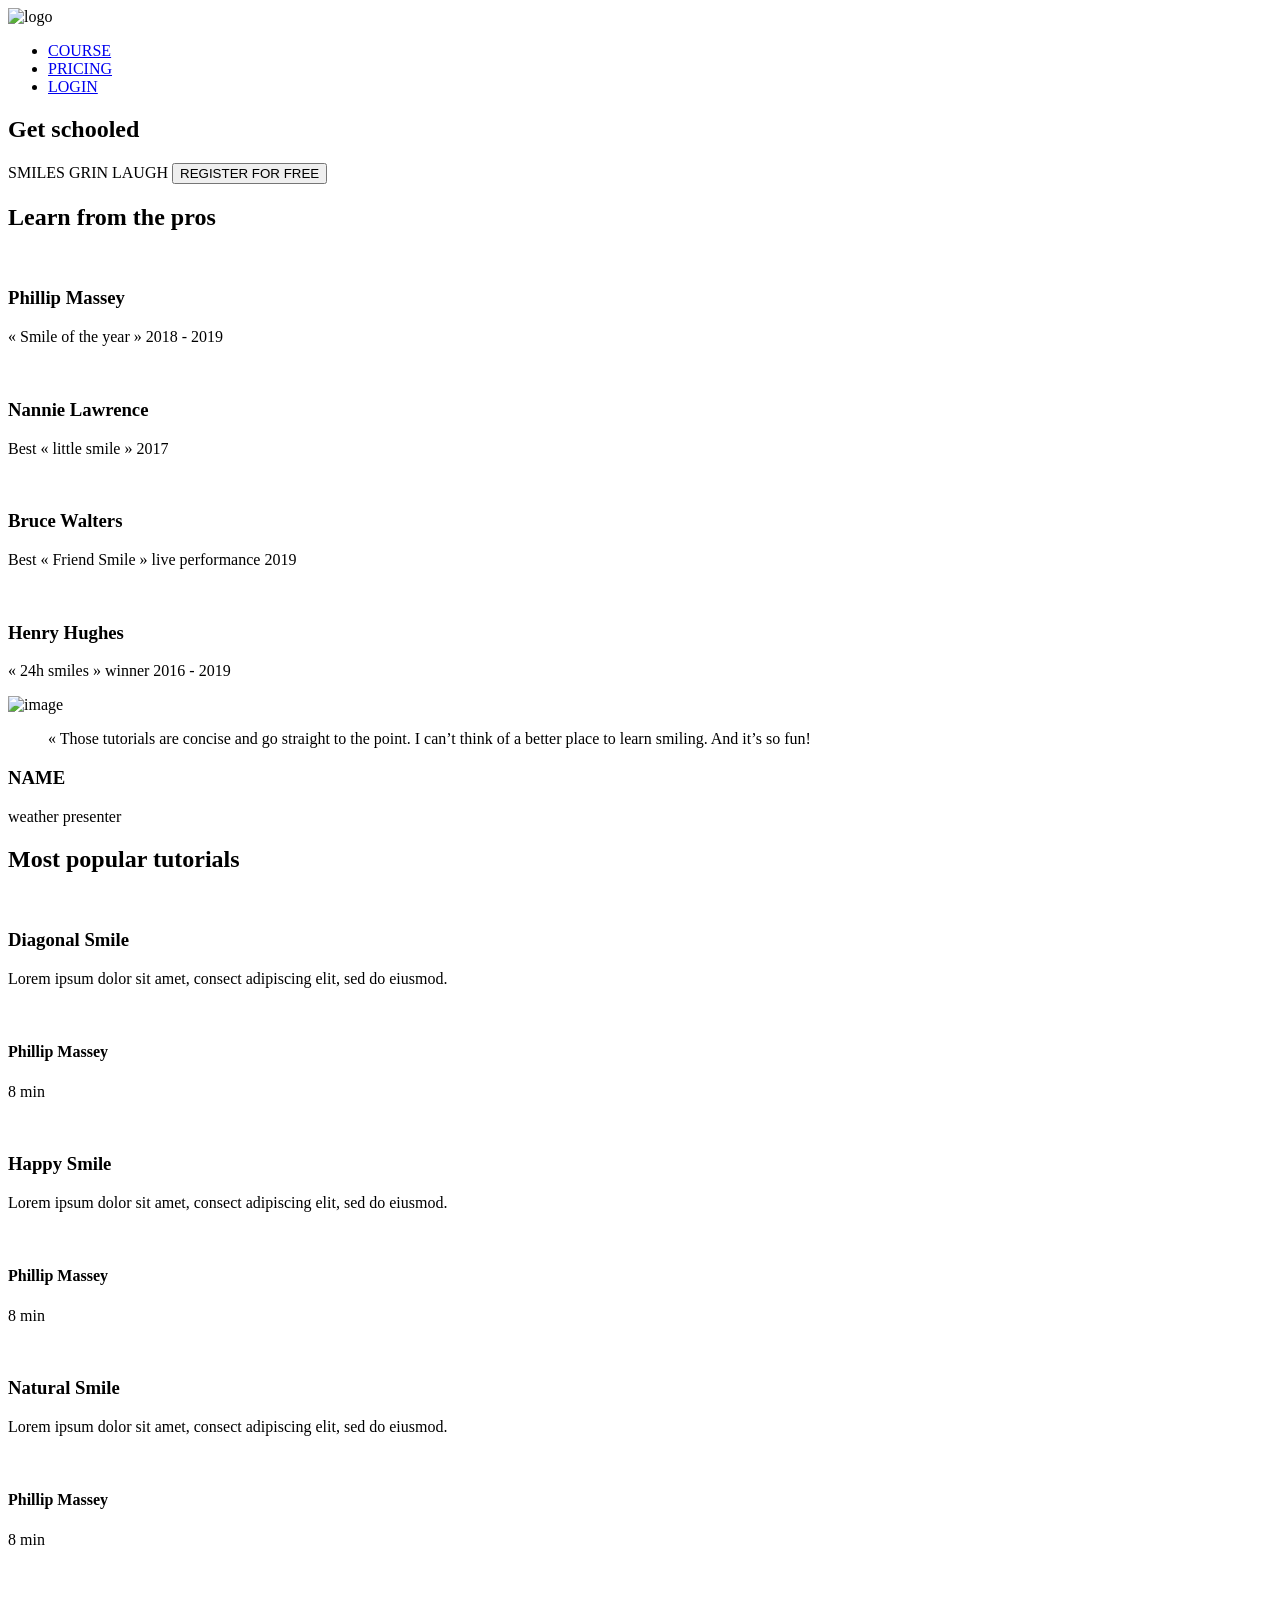
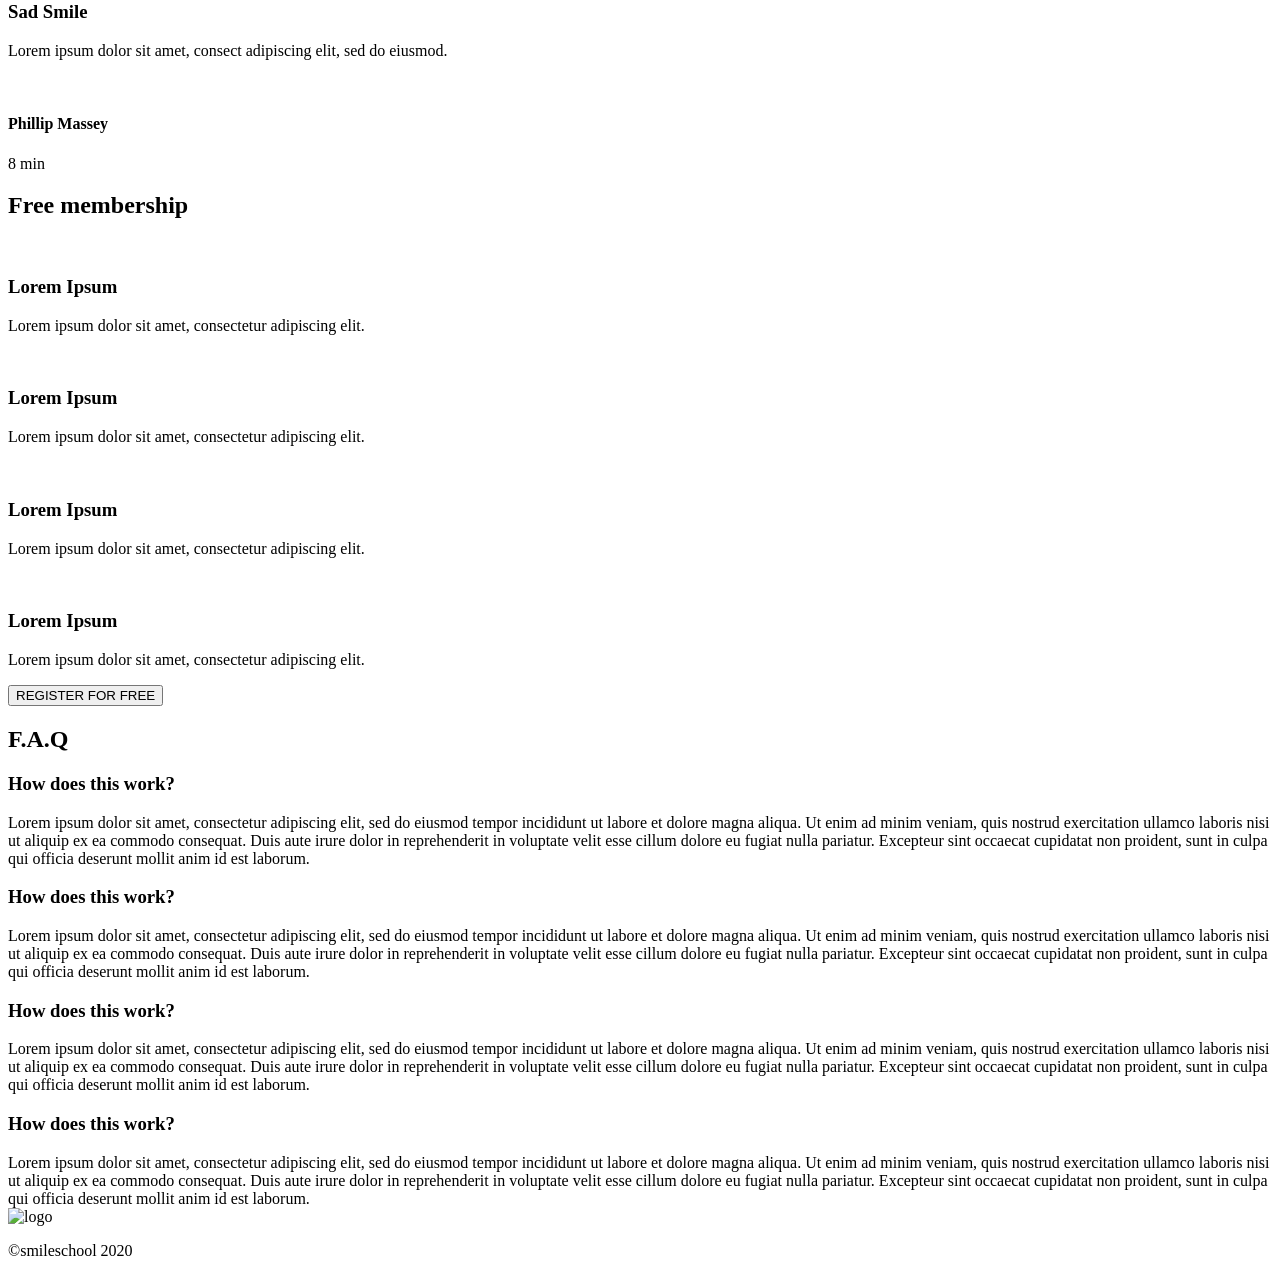
==== css_advanced/index.html @ f82b2f82 "alx_html_css" ====
<!DOCTYPE html>
<html lang="en">
<head>
    <meta charset="UTF-8">
    <meta name="viewport" content="width=device-width, initial-scale=1.0">
    <script src="https://kit.fontawesome.com/4a2b055604.js" crossorigin="anonymous"></script>
    <title>Document</title>
    <link rel="stylesheet" href="styles.css">
</head>
<body>
    <header>
        <nav>
            <img src="https://fakeimg.pl/250x250?text=Sample+Logo" alt="logo">
          
            <ul>
                <li><a href="#">COURSE</a></li>
                <li><a href="#">PRICING</a></li>
                <li><a href="#">LOGIN</a></li>
            </ul>
        </nav>
        
    </header>
    <main>
        <section>
            <div>
                <h1>Get schooled</h1>
                <span>SMILES</span>
                <span>GRIN</span>
                <span>LAUGH</span>
                <button>REGISTER FOR FREE</button>
            </div>
            <div>
                <h2>Learn from the pros</h2>
                <div>
                    <div>
                        <img src="./images/1 (3).png" alt="">
                        <h3>Phillip Massey</h3>
                        <p>« Smile of the year » 2018 - 2019</p>
                    </div>
                    <div>
                        <img src="./images/6.png" alt="">
                        <h3>Nannie Lawrence</h3>
                        <p>Best « little smile » 2017</p>
                    </div>
                    <div>
                        <img src="./images/7.png" alt="">
                        <h3>Bruce Walters</h3>
                        <p>Best « Friend Smile » live performance 2019</p>
                    </div>
                    <div>
                        <img src="./images/8.png" alt="">
                        <h3>Henry Hughes</h3>
                        <p>« 24h smiles » winner 2016 - 2019</p>
                    </div>
                </div>
            </div>
        </section>
        <section>
            <div>
                <img src="./images/Bitmap.png" alt="image">
            </div>
            <div>
                <blockquote>« Those tutorials are concise and go straight to the point. I can’t think of a better place to learn smiling. And it’s so fun!</blockquote>
                <h3>NAME</h3>
                <P>weather presenter</P>
            </div>
        </section>
        <section>
            <h2>Most popular tutorials</h2>
            <div>
                <img src="./images/Bitmap (1).png" alt="">
                <h3>Diagonal Smile</h3>
                <p>Lorem ipsum dolor sit amet, consect adipiscing elit, sed do eiusmod.</p>
                <div>
                    <img src="./images/1 (3).png" alt="">
                    <h4>Phillip Massey</h4>
                </div>
                <div>
                    <div><i class="fa-solid fa-star"></i></div>
                    <div><i class="fa-solid fa-star"></i></div>
                    <div><i class="fa-solid fa-star"></i></div>
                    <div><i class="fa-solid fa-star"></i></div>
                    <div><i class="fa-solid fa-star"></i></div>
                </div>
                <p>8 min</p>
            </div>
            <div>
                <img src="./images/Bitmap (4).png" alt="">
                <h3>Happy Smile</h3>
                <p>Lorem ipsum dolor sit amet, consect adipiscing elit, sed do eiusmod.</p>
                <div>
                    <img src="./images/1 (3).png" alt="">
                    <h4>Phillip Massey</h4>
                </div>
                <div>
                    <div><i class="fa-solid fa-star"></i></div>
                    <div><i class="fa-solid fa-star"></i></div>
                    <div><i class="fa-solid fa-star"></i></div>
                    <div><i class="fa-solid fa-star"></i></div>
                    <div><i class="fa-solid fa-star"></i></div>
                </div>
                <p>8 min</p>
            </div>
            <div>
                <img src="./images/Bitmap (3).png" alt="">
                <h3>Natural Smile</h3>
                <p>Lorem ipsum dolor sit amet, consect adipiscing elit, sed do eiusmod.</p>
                <div>
                    <img src="./images/1 (3).png" alt="">
                    <h4>Phillip Massey</h4>
                </div>
                <div>
                    <div><i class="fa-solid fa-star"></i></div>
                    <div><i class="fa-solid fa-star"></i></div>
                    <div><i class="fa-solid fa-star"></i></div>
                    <div><i class="fa-solid fa-star"></i></div>
                    <div><i class="fa-solid fa-star"></i></div>
                </div>
                <p>8 min</p>
            </div>
            <div>
                <img src="./images/Bitmap (2).png" alt="">
                <h3>Sad Smile</h3>
                <p>Lorem ipsum dolor sit amet, consect adipiscing elit, sed do eiusmod.</p>
                <div>
                    <img src="./images/1 (3).png" alt="">
                    <h4>Phillip Massey</h4>
                </div>
                <div>
                    <div><i class="fa-solid fa-star"></i></div>
                    <div><i class="fa-solid fa-star"></i></div>
                    <div><i class="fa-solid fa-star"></i></div>
                    <div><i class="fa-solid fa-star"></i></div>
                    <div><i class="fa-solid fa-star"></i></div>
                </div>
                <p>8 min</p>
            </div>
        </section>
        <section>
            <h2>Free membership</h2>
            <div>
                <img src="./images/smile.svg" alt="">
                <h3>Lorem Ipsum</h3>
                <p>Lorem ipsum dolor sit amet, consectetur adipiscing elit.</p>
            </div>
            <div>
                <img src="./images/smile.svg" alt="">
                <h3>Lorem Ipsum</h3>
                <p>Lorem ipsum dolor sit amet, consectetur adipiscing elit.</p>
            </div>
            <div>
                <img src="./images/smile.svg" alt="">
                <h3>Lorem Ipsum</h3>
                <p>Lorem ipsum dolor sit amet, consectetur adipiscing elit.</p>
            </div>
            <div>
                <img src="./images/smile.svg" alt="">
                <h3>Lorem Ipsum</h3>
                <p>Lorem ipsum dolor sit amet, consectetur adipiscing elit.</p>
            </div>
            <button>REGISTER FOR FREE</button>
        </section>
        <section>
            <h2>F.A.Q</h2>
            <div>
                <div>
                    <div>
                        <h3>How does this work?</h3>
                    </div>
                    <div>
                        Lorem ipsum dolor sit amet, consectetur adipiscing elit, sed do eiusmod tempor incididunt ut labore et dolore magna aliqua. Ut enim ad minim veniam, quis nostrud exercitation ullamco laboris nisi ut aliquip ex ea commodo consequat. Duis aute irure dolor in reprehenderit in voluptate velit esse cillum dolore eu fugiat nulla pariatur. Excepteur sint occaecat cupidatat non proident, sunt in culpa qui officia deserunt mollit anim id est laborum.
                    </div>

                    <div>
                        <h3>How does this work?</h3>
                    </div>
                    <div>
                        Lorem ipsum dolor sit amet, consectetur adipiscing elit, sed do eiusmod tempor incididunt ut labore et dolore magna aliqua. Ut enim ad minim veniam, quis nostrud exercitation ullamco laboris nisi ut aliquip ex ea commodo consequat. Duis aute irure dolor in reprehenderit in voluptate velit esse cillum dolore eu fugiat nulla pariatur. Excepteur sint occaecat cupidatat non proident, sunt in culpa qui officia deserunt mollit anim id est laborum.
                    </div>
                </div>
                <div>
                    <div>
                        <h3>How does this work?</h3>
                    </div>
                    <div>
                        Lorem ipsum dolor sit amet, consectetur adipiscing elit, sed do eiusmod tempor incididunt ut labore et dolore magna aliqua. Ut enim ad minim veniam, quis nostrud exercitation ullamco laboris nisi ut aliquip ex ea commodo consequat. Duis aute irure dolor in reprehenderit in voluptate velit esse cillum dolore eu fugiat nulla pariatur. Excepteur sint occaecat cupidatat non proident, sunt in culpa qui officia deserunt mollit anim id est laborum.
                    </div>
                    <div>
                        <h3>How does this work?</h3>
                    </div>
                    <div>
                        Lorem ipsum dolor sit amet, consectetur adipiscing elit, sed do eiusmod tempor incididunt ut labore et dolore magna aliqua. Ut enim ad minim veniam, quis nostrud exercitation ullamco laboris nisi ut aliquip ex ea commodo consequat. Duis aute irure dolor in reprehenderit in voluptate velit esse cillum dolore eu fugiat nulla pariatur. Excepteur sint occaecat cupidatat non proident, sunt in culpa qui officia deserunt mollit anim id est laborum.
                    </div>
                </div>
            </div>
        </section>
    </main>
    <footer>
        <section>
            <div>
                <img src="https://fakeimg.pl/250x250?text=Sample+Logo" alt="logo">
                <div>
                    <i class="fa-brands fa-facebook"></i>
                    <i class="fa-brands fa-twitter"></i>
                    <i class="fa-brands fa-instagram"></i>
                </div>
            </div>
            <p>©smileschool 2020</p>
        </section>
    </footer>
</body>
</html>
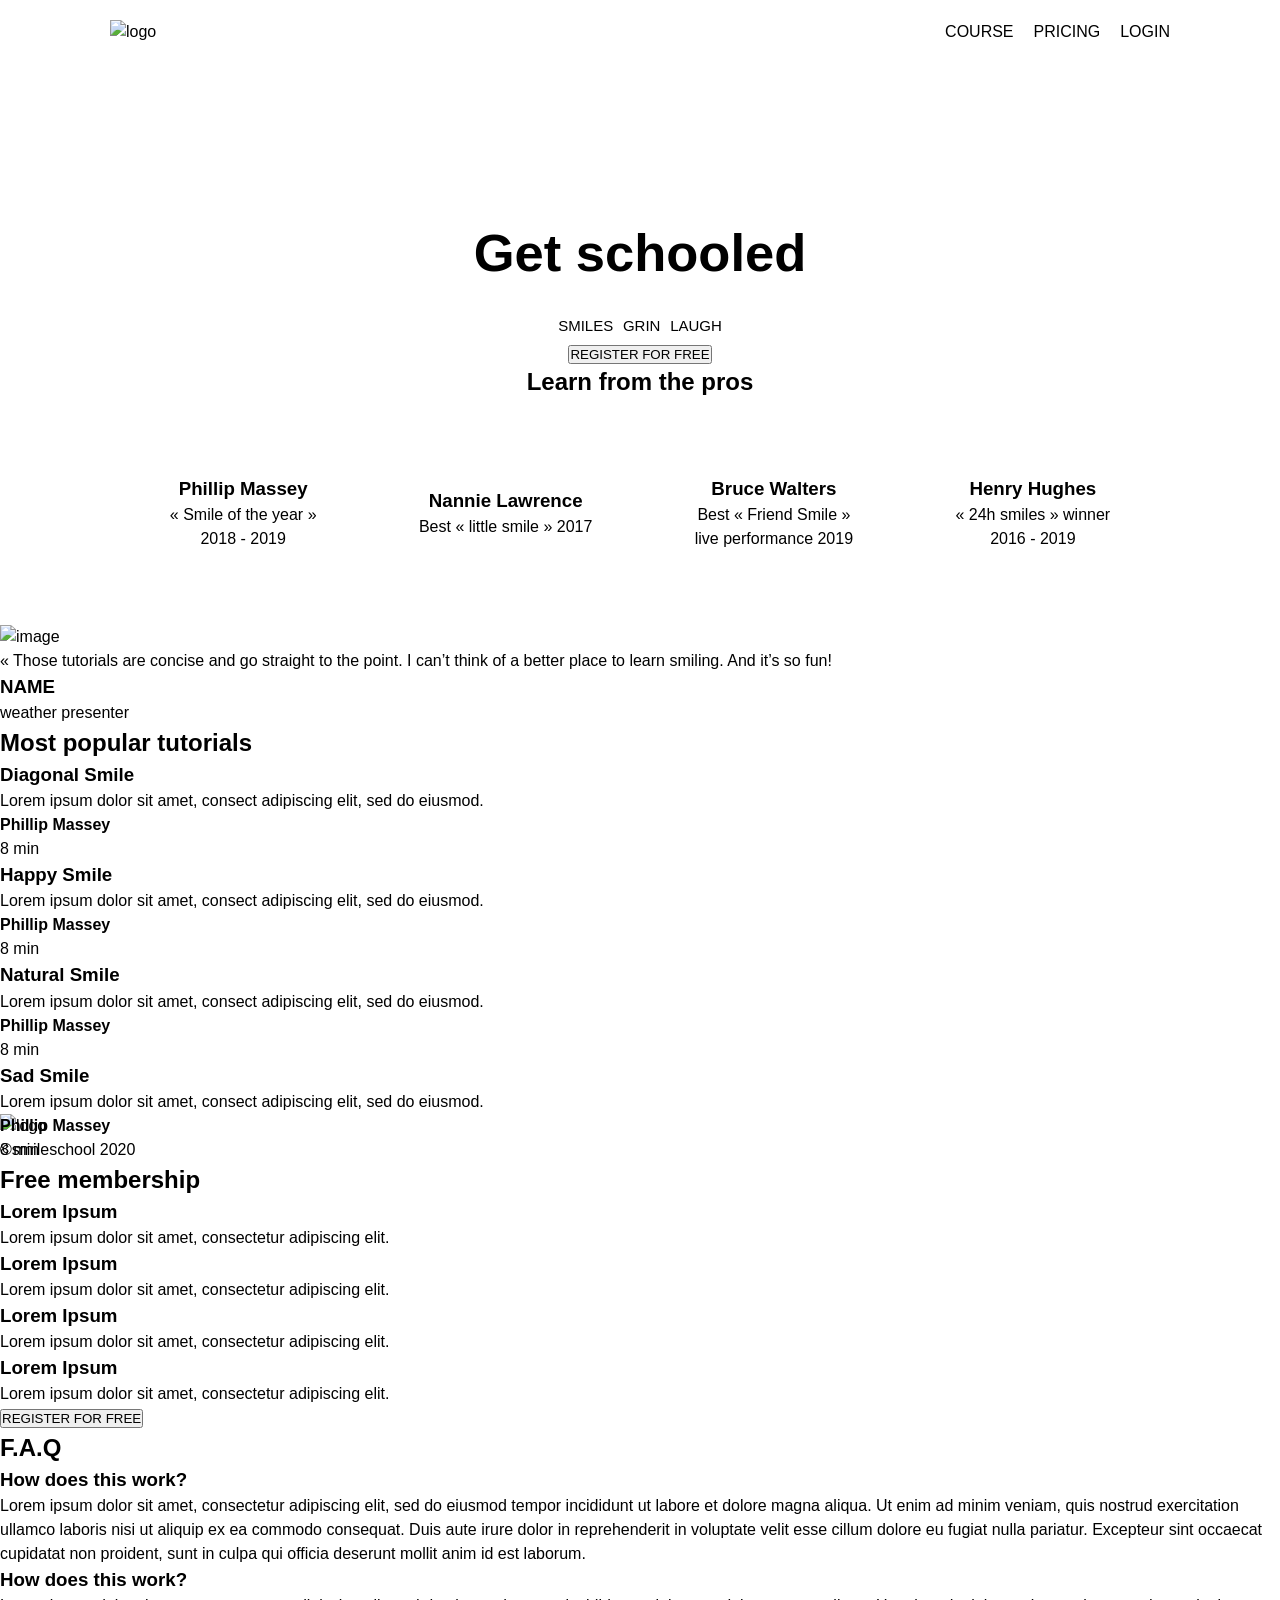
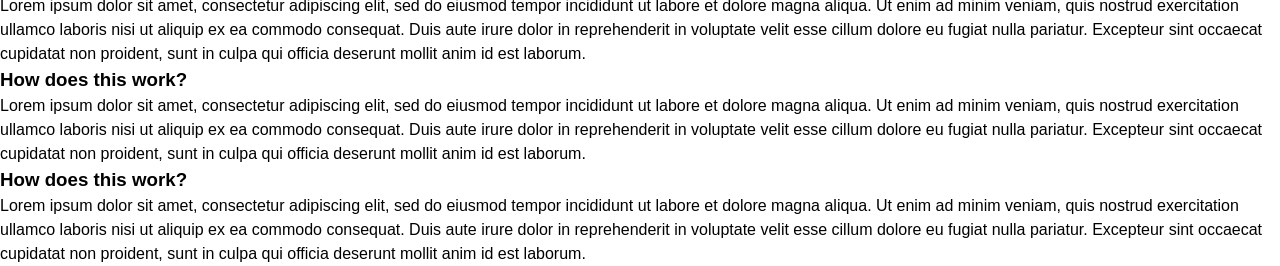
==== commit e3505f1e: "CSS_ADVANCED" ====
--- a/css_advanced/index.html
+++ b/css_advanced/index.html
@@ -8,11 +8,11 @@
     <link rel="stylesheet" href="styles.css">
 </head>
 <body>
-    <header>
-        <nav>
+    <header >
+        <nav class="container">
             <img src="https://fakeimg.pl/250x250?text=Sample+Logo" alt="logo">
-          
-            <ul>
+            
+            <ul class="container-button">
                 <li><a href="#">COURSE</a></li>
                 <li><a href="#">PRICING</a></li>
                 <li><a href="#">LOGIN</a></li>
@@ -20,9 +20,9 @@
         </nav>
         
     </header>
-    <main>
-        <section>
-            <div>
+    <main class="main">
+        <section class="section">
+            <div class="section-div">
                 <h1>Get schooled</h1>
                 <span>SMILES</span>
                 <span>GRIN</span>
@@ -31,26 +31,26 @@
             </div>
             <div>
                 <h2>Learn from the pros</h2>
-                <div>
-                    <div>
+                <div class="icon">
+                    <div 
                         <img src="./images/1 (3).png" alt="">
                         <h3>Phillip Massey</h3>
-                        <p>« Smile of the year » 2018 - 2019</p>
-                    </div>
-                    <div>
+                        <p>« Smile of the year » <br> 2018 - 2019</p>
+                    </div>
+                    <div >
                         <img src="./images/6.png" alt="">
                         <h3>Nannie Lawrence</h3>
                         <p>Best « little smile » 2017</p>
                     </div>
-                    <div>
+                    <div >
                         <img src="./images/7.png" alt="">
                         <h3>Bruce Walters</h3>
-                        <p>Best « Friend Smile » live performance 2019</p>
-                    </div>
-                    <div>
+                        <p>Best « Friend Smile » <br>live performance 2019</p>
+                    </div>
+                    <div >
                         <img src="./images/8.png" alt="">
                         <h3>Henry Hughes</h3>
-                        <p>« 24h smiles » winner 2016 - 2019</p>
+                        <p>« 24h smiles » winner <br>2016 - 2019</p>
                     </div>
                 </div>
             </div>
--- a/css_advanced/styles.css
+++ b/css_advanced/styles.css
@@ -0,0 +1,111 @@
+/* ===== CSS RESET ===== */
+
+/* Remove default margin & padding */
+* {
+  margin: 0;
+  padding: 0;
+  box-sizing: border-box;
+}
+
+/* Full height layout */
+html, body {
+  height: 100%;
+}
+
+/* Remove list styling */
+ul, ol {
+  list-style: none;
+}
+
+/* Remove default link styling */
+a {
+  text-decoration: none;
+  color: inherit;
+}
+
+/* Images responsive */
+img {
+  max-width: 100%;
+  height: auto;
+  display: block;
+}
+
+/* Table reset */
+table {
+  border-collapse: collapse;
+  border-spacing: 0;
+}
+
+/* Improve font rendering */
+body {
+  line-height: 1.5;
+  font-family: Arial, Helvetica, sans-serif;
+}
+header {
+    width: 100%;
+    background-color: white; /* optional */
+}
+
+.container {
+    display: flex;
+    justify-content: space-between;
+    align-items: center;
+
+    max-width: 1100px;   /* ✅ limits width */
+    margin: 0 auto;      /* ✅ centers navbar */
+    padding: 20px 20px;     /* ✅ space from edges */
+}
+
+.container-button {
+    display: flex;
+    gap: 20px;
+}
+
+.main {
+                 /* ✅ MUST be flex */
+    justify-content: center;    /* center horizontally */
+    align-items: center;        /* center vertically */
+    height: 100vh;
+    margin: 150px 0 0 0 ;
+}   
+
+
+.section {
+    text-align: center;
+    
+}
+
+.section-div {
+    font-size: 35px;
+    margin: 0;
+}
+
+.section-div span {
+    font-size: 15px;
+    
+}
+
+
+.section-div button {
+    display: block;     /* makes button take its own line */
+    margin: 0px auto;  /* auto centers horizontally */
+}
+
+.icon {
+    display: flex;
+    width: 80%;
+    margin: auto;
+   
+    gap: 10%;
+    justify-content: center;    /* center horizontally */
+    align-items: center;  
+    height: 25vh;
+    flex-wrap: wrap;
+   
+}
+
+.icon p {
+    display: inline-block;
+}
+
+    
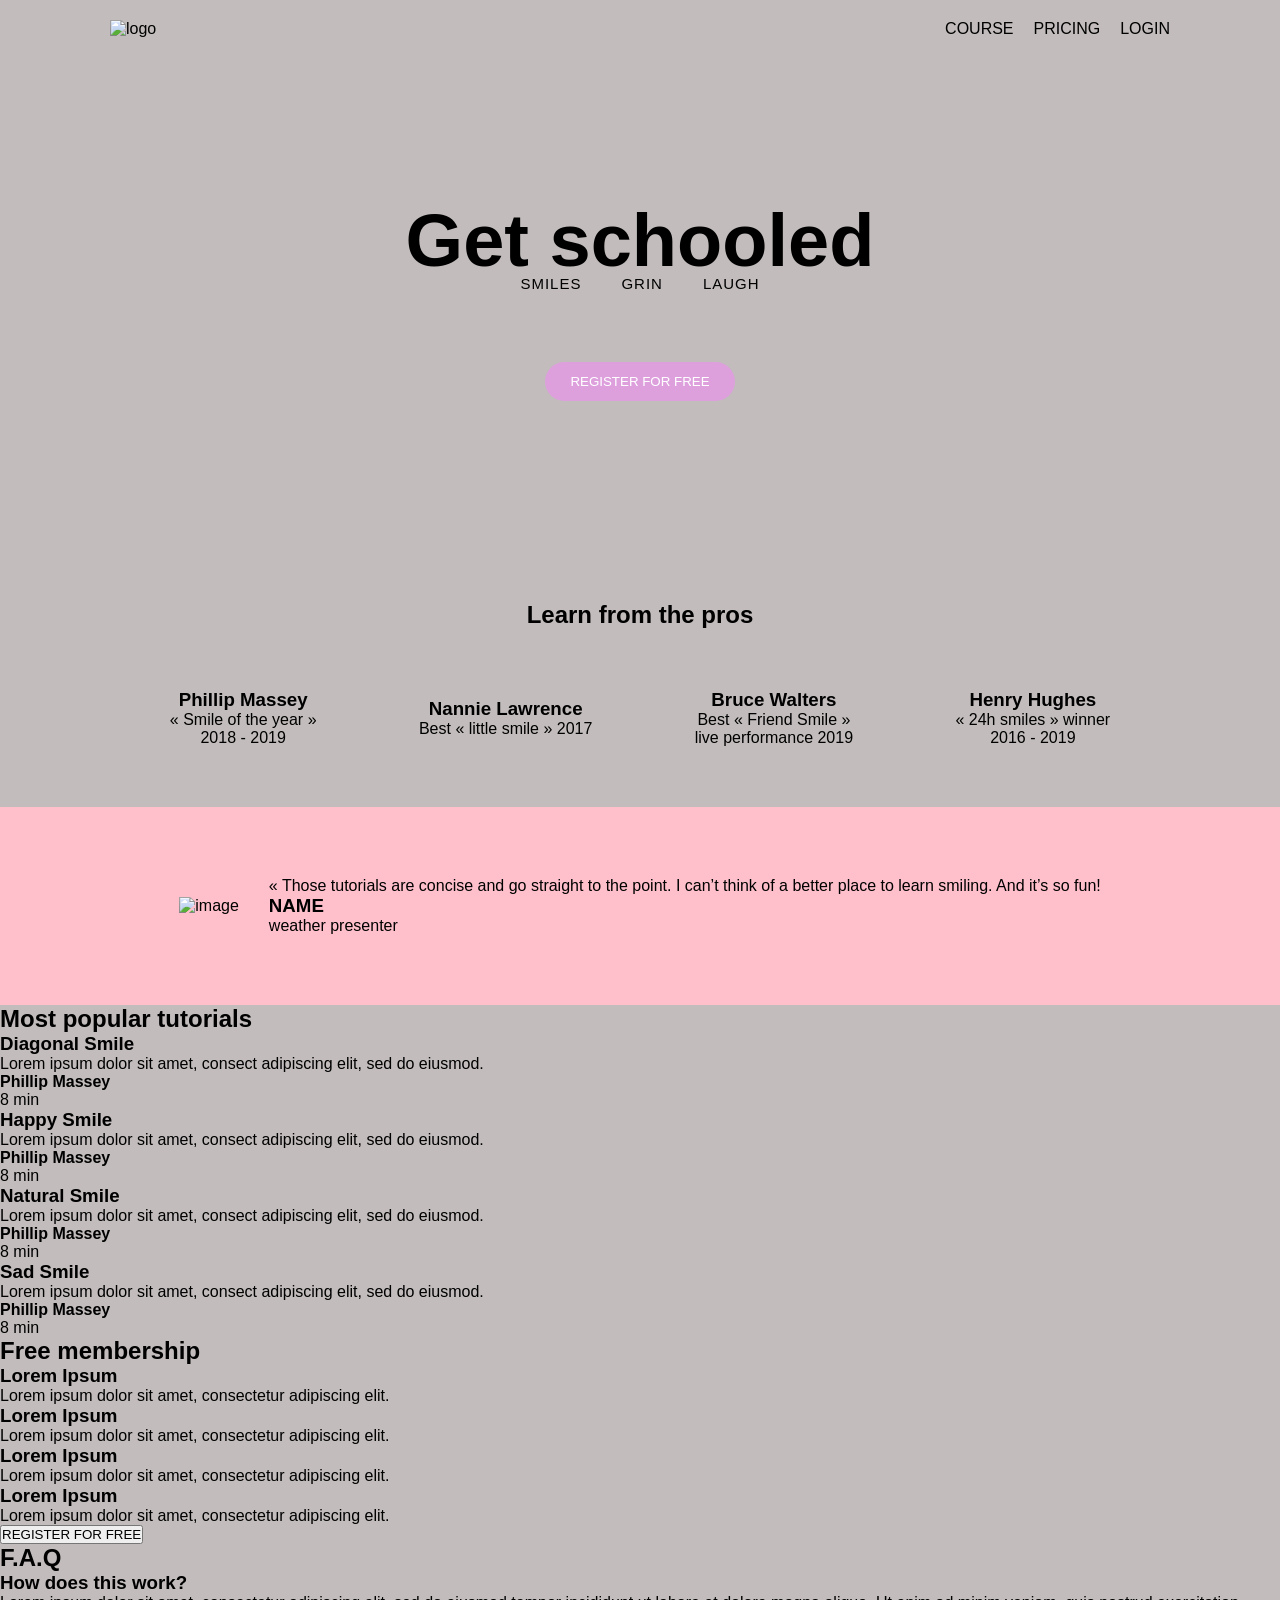
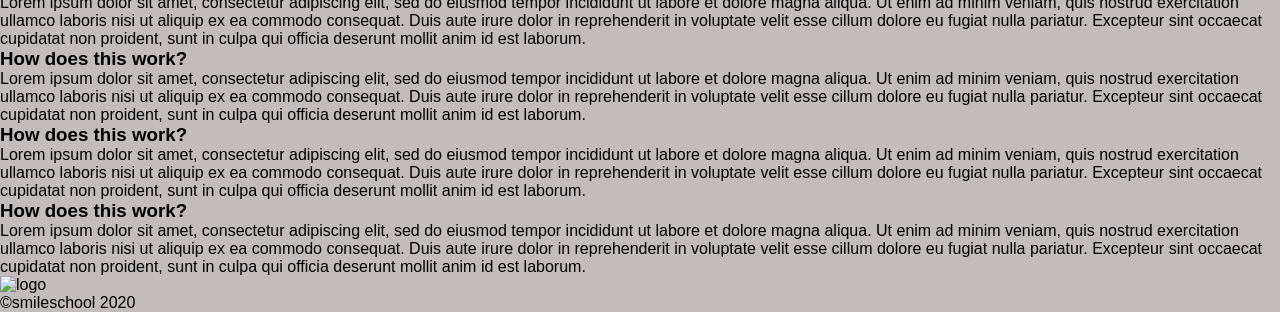
==== commit dda64be8: "CSS_ADVANCED" ====
--- a/css_advanced/index.html
+++ b/css_advanced/index.html
@@ -24,9 +24,11 @@
         <section class="section">
             <div class="section-div">
                 <h1>Get schooled</h1>
-                <span>SMILES</span>
-                <span>GRIN</span>
-                <span>LAUGH</span>
+                <div class="span-row">
+                    <span>SMILES</span>
+                    <span>GRIN</span>
+                    <span>LAUGH</span>
+                </div>
                 <button>REGISTER FOR FREE</button>
             </div>
             <div>
@@ -55,7 +57,7 @@
                 </div>
             </div>
         </section>
-        <section>
+        <section class="section-two">
             <div>
                 <img src="./images/Bitmap.png" alt="image">
             </div>
--- a/css_advanced/styles.css
+++ b/css_advanced/styles.css
@@ -36,76 +36,117 @@
   border-spacing: 0;
 }
 
+
 /* Improve font rendering */
 body {
-  line-height: 1.5;
+  
   font-family: Arial, Helvetica, sans-serif;
+  background: #c2bcbc;
+  
 }
+
+/* ================= HEADER ================= */
+
 header {
-    width: 100%;
-    background-color: white; /* optional */
+  width: 100%;
+  
 }
 
 .container {
-    display: flex;
-    justify-content: space-between;
-    align-items: center;
+  display: flex;
+  justify-content: space-between;
+  align-items: center;
 
-    max-width: 1100px;   /* ✅ limits width */
-    margin: 0 auto;      /* ✅ centers navbar */
-    padding: 20px 20px;     /* ✅ space from edges */
+  max-width: 1100px;
+  margin: 0 auto;
+  padding: 20px;
 }
 
 .container-button {
-    display: flex;
-    gap: 20px;
+  display: flex;
+  gap: 20px;
 }
 
+/* ================= MAIN ================= */
+
 .main {
-                 /* ✅ MUST be flex */
-    justify-content: center;    /* center horizontally */
-    align-items: center;        /* center vertically */
-    height: 100vh;
-    margin: 150px 0 0 0 ;
-}   
+  margin: 150px 0 0 0;
+  
+}
 
+/* ================= HERO SECTION ================= */
 
 .section {
-    text-align: center;
+  text-align: center;
+  
+}
+
+.section-div {
+  display: flex;
+  flex-direction: column;
+  align-items: center;
+  
+}
+
+.section-div h1 {
+  font-size: 74px;
+  font-weight: 700;
+  line-height: 0.9;
+}
+
+/* Horizontal span container */
+.span-row {
+  display: flex;
+  gap: 40px;
+  margin-top: 0;
+}
+
+.span-row span {
+  font-size: 15px;
+  letter-spacing: 1px;
+}
+
+/* Button */
+.section-div button {
+  padding: 12px 25px;
+  border: none;
+  cursor: pointer;
+  margin: 70px 0 200px 0;
+  border-radius: 20px;
+  background-color: plum;
+  color: white;
+}
+
+/* ================= ICON SECTION ================= */
+
+.icon {
+  display: flex;
+  width: 80%;
+  margin: 60px auto;
+  gap: 10%;
+  justify-content: center;
+  align-items: center;
+  flex-wrap: wrap;
+}
+
+.icon p {
+  display: inline-block;
+}
+
+.section-two {
+    background: pink;
+    display: flex;
+    justify-content: center;
+    align-items: center;
+    padding: 70px;
+    gap: 30px;
+}
+
+.flex{
+    flex-direction: column;
     
 }
 
-.section-div {
-    font-size: 35px;
-    margin: 0;
-}
-
-.section-div span {
-    font-size: 15px;
-    
-}
-
-
-.section-div button {
-    display: block;     /* makes button take its own line */
-    margin: 0px auto;  /* auto centers horizontally */
-}
-
-.icon {
-    display: flex;
-    width: 80%;
-    margin: auto;
-   
-    gap: 10%;
-    justify-content: center;    /* center horizontally */
-    align-items: center;  
-    height: 25vh;
-    flex-wrap: wrap;
-   
-}
-
-.icon p {
-    display: inline-block;
-}
-
-    +.flex h3 {
+    margin-top: 40px;
+}
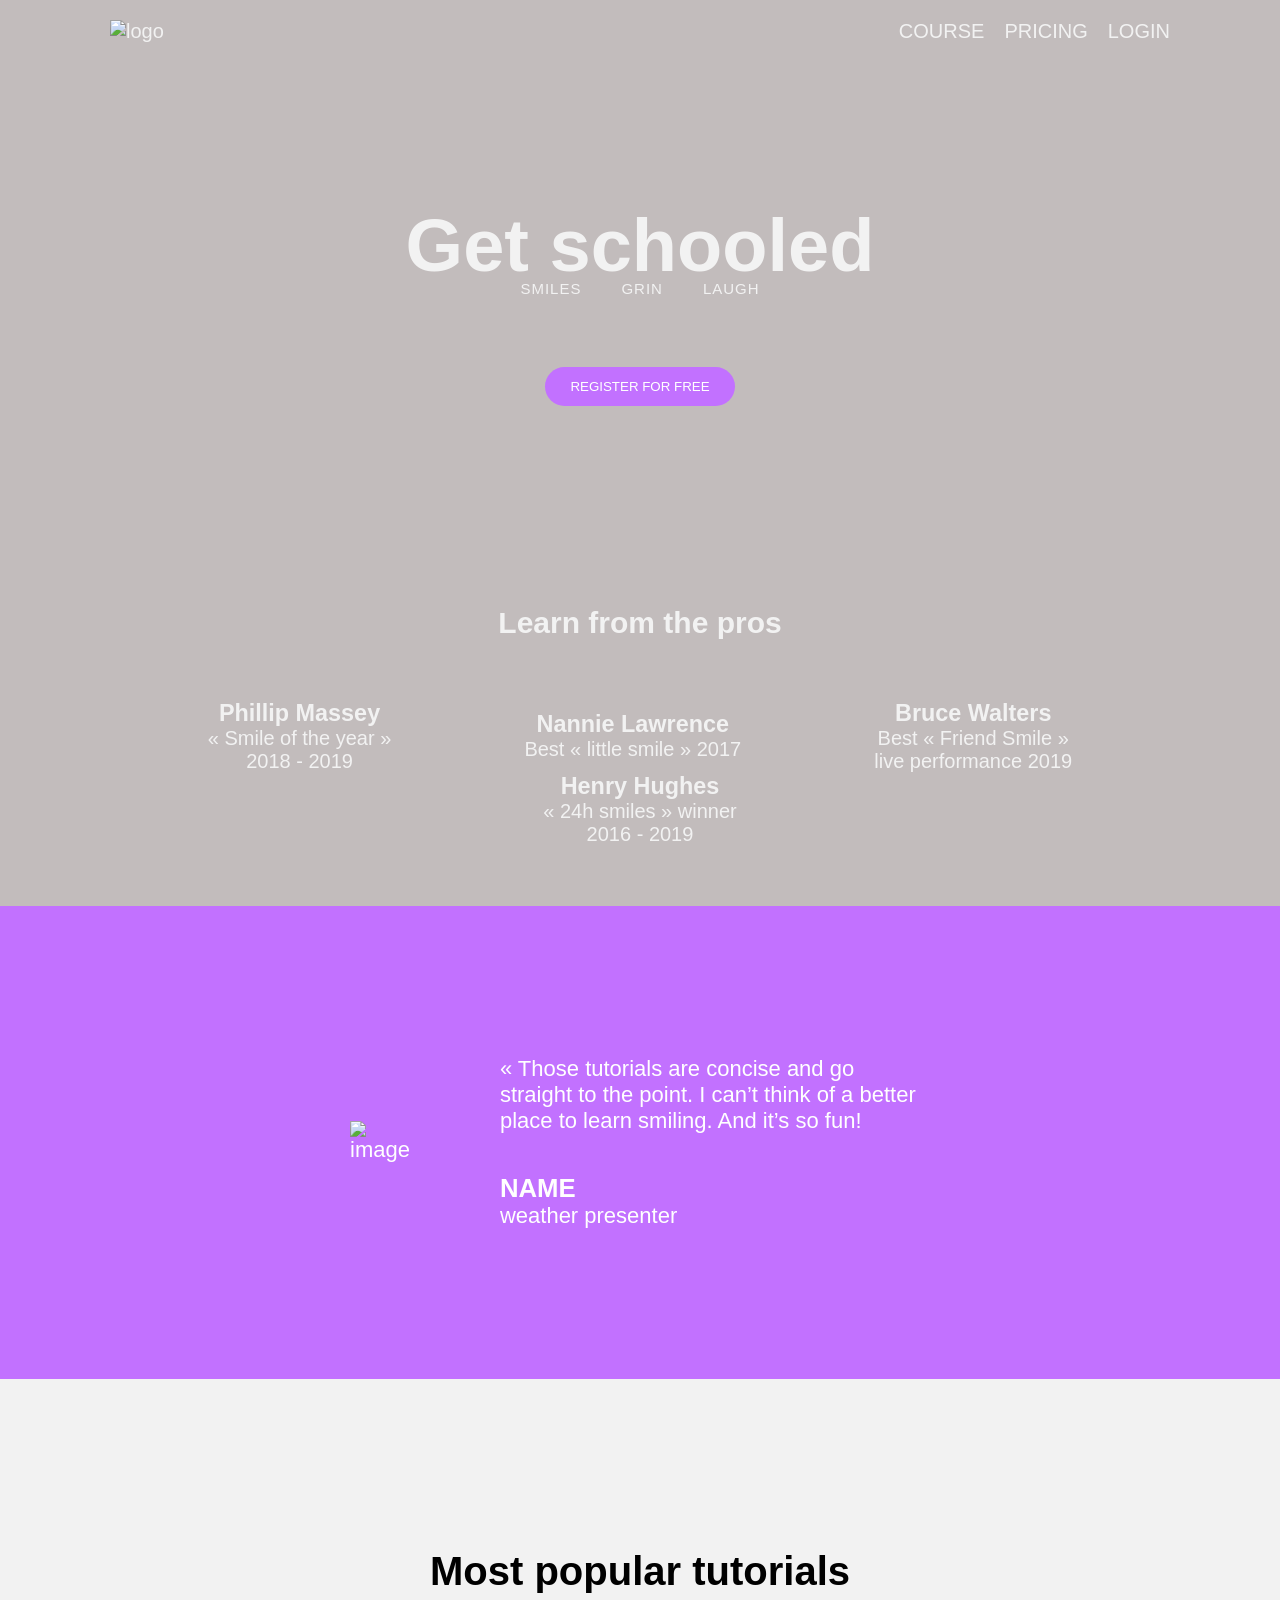
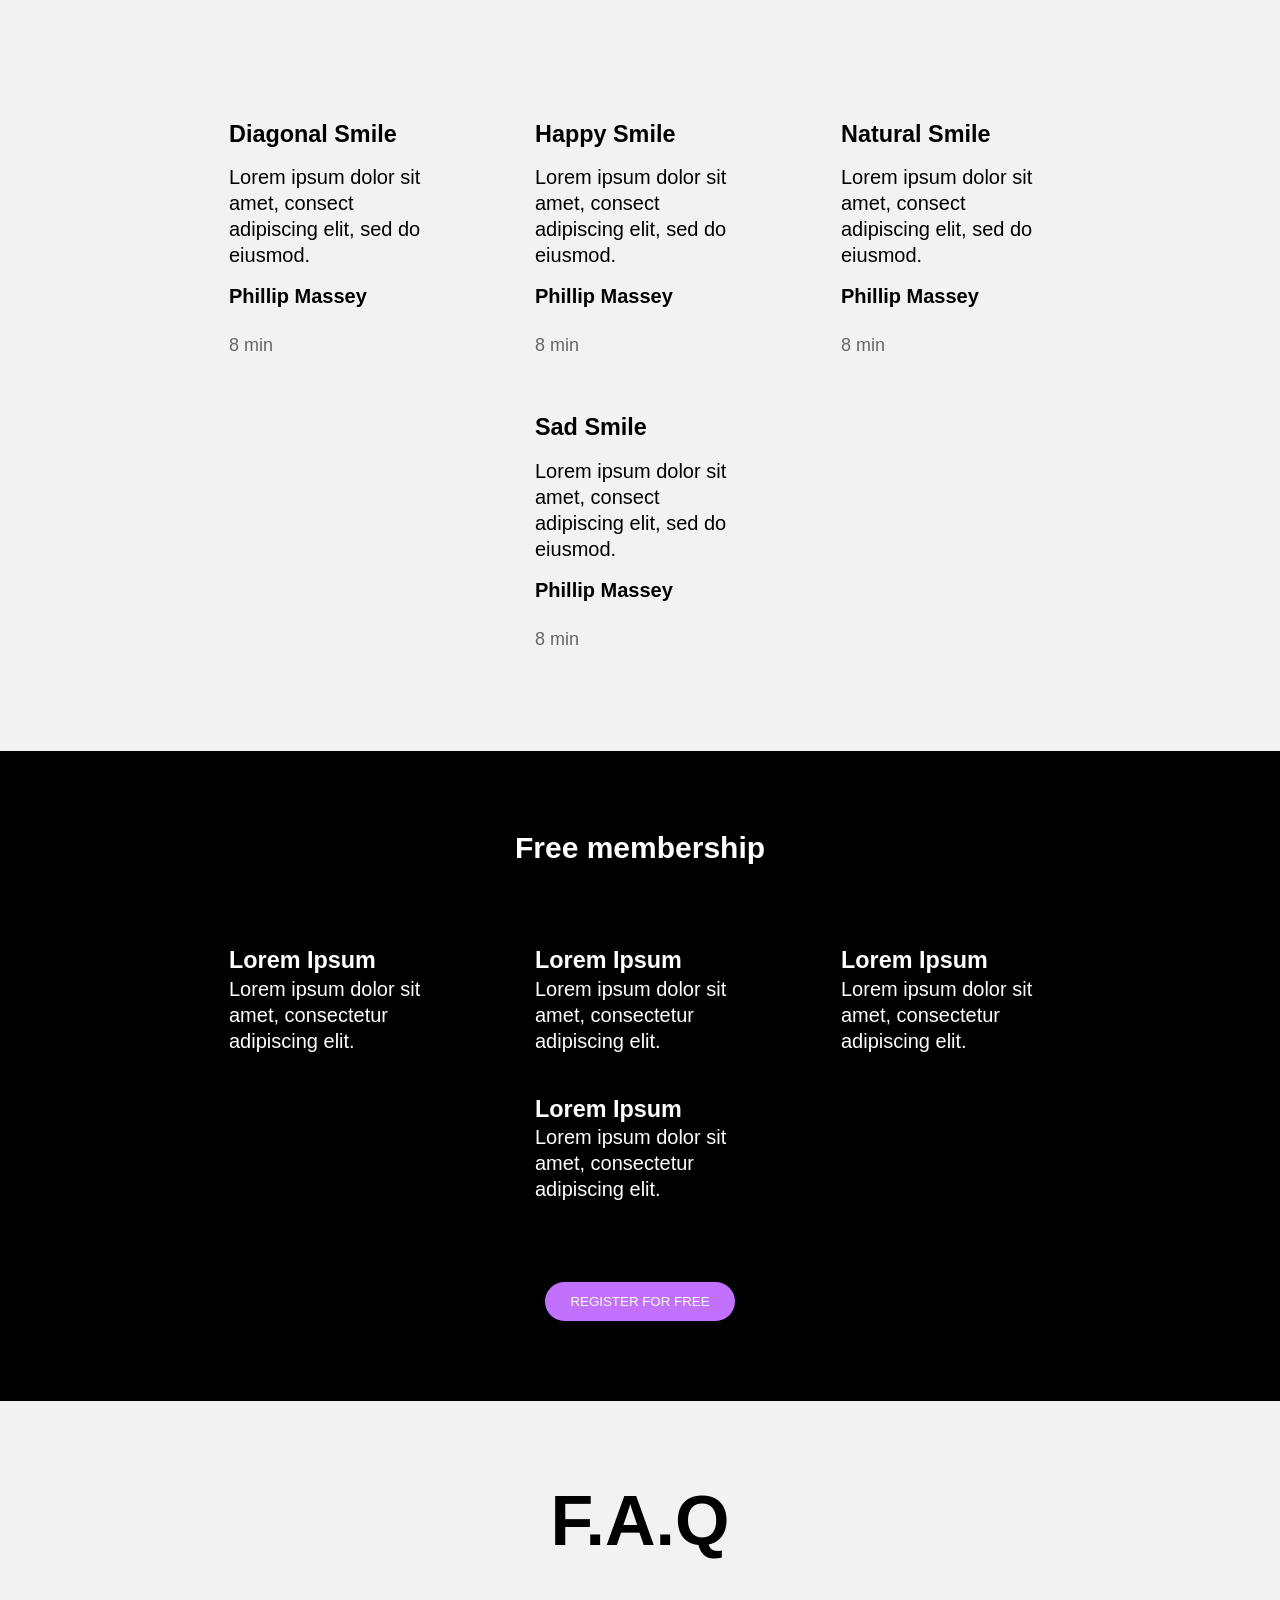
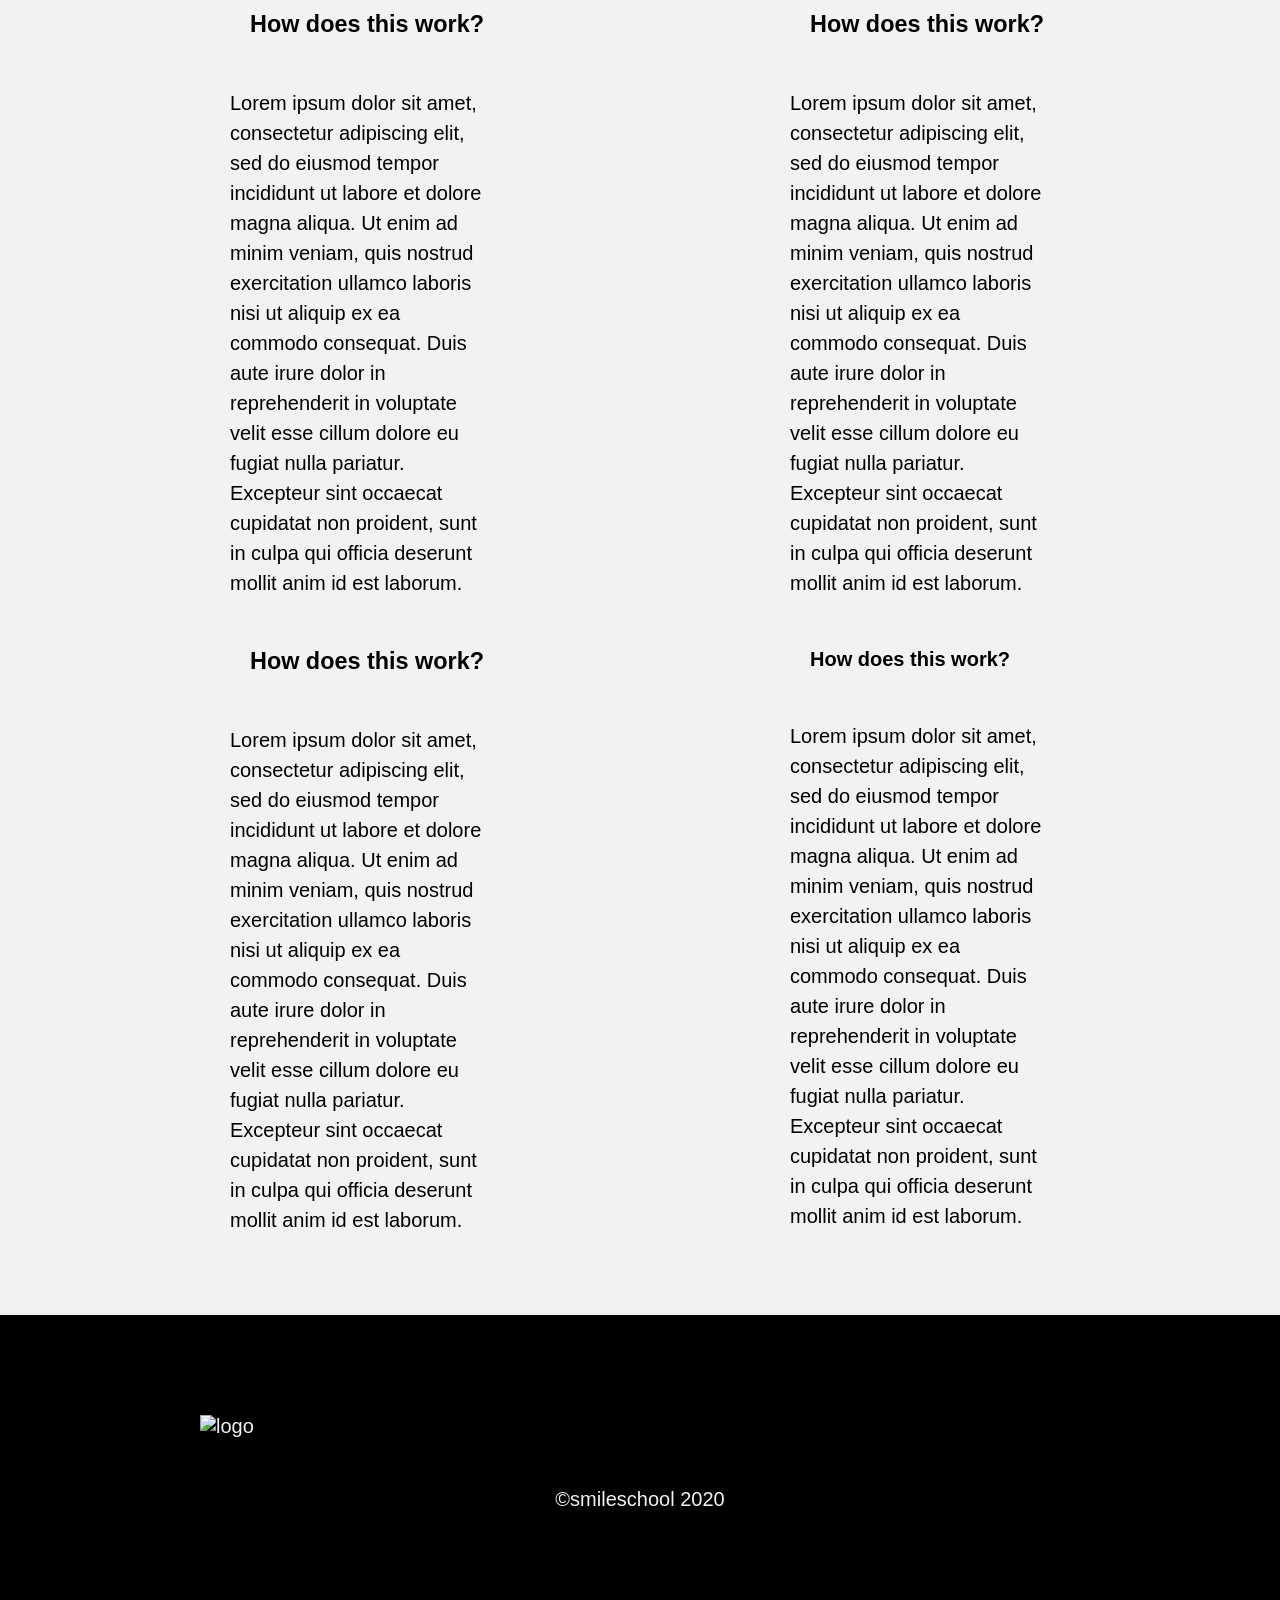
==== commit 2d9e7720: "CSS_ADVANCED" ====
--- a/css_advanced/index.html
+++ b/css_advanced/index.html
@@ -61,136 +61,148 @@
             <div>
                 <img src="./images/Bitmap.png" alt="image">
             </div>
-            <div>
+            <div class="flex">
                 <blockquote>« Those tutorials are concise and go straight to the point. I can’t think of a better place to learn smiling. And it’s so fun!</blockquote>
-                <h3>NAME</h3>
-                <P>weather presenter</P>
-            </div>
-        </section>
-        <section>
-            <h2>Most popular tutorials</h2>
-            <div>
-                <img src="./images/Bitmap (1).png" alt="">
-                <h3>Diagonal Smile</h3>
-                <p>Lorem ipsum dolor sit amet, consect adipiscing elit, sed do eiusmod.</p>
                 <div>
-                    <img src="./images/1 (3).png" alt="">
-                    <h4>Phillip Massey</h4>
-                </div>
+                    <h3 class="flex-h3">NAME</h3>
+                    <P>weather presenter</P>
+                </div>
+            </div>
+        </section>
+        <section class="section-three">
+  <h2>Most popular tutorials</h2>
+
+  <div class="tutorials">
+
+    <div class="card">
+      <img src="./images/Bitmap (1).png" alt="">
+      <h3>Diagonal Smile</h3>
+      <p>Lorem ipsum dolor sit amet, consect adipiscing elit, sed do eiusmod.</p>
+      <div class="author">
+        <img src="./images/1 (3).png" alt="">
+        <h4>Phillip Massey</h4>
+      </div>
+      <div class="rating">
+        <i class="fa-solid fa-star"></i>
+        <i class="fa-solid fa-star"></i>
+        <i class="fa-solid fa-star"></i>
+        <i class="fa-solid fa-star"></i>
+        <i class="fa-solid fa-star"></i>
+      </div>
+      <p class="duration">8 min</p>
+    </div>
+
+    <div class="card">
+      <img src="./images/Bitmap (4).png" alt="">
+      <h3>Happy Smile</h3>
+      <p>Lorem ipsum dolor sit amet, consect adipiscing elit, sed do eiusmod.</p>
+      <div class="author">
+        <img src="./images/1 (3).png" alt="">
+        <h4>Phillip Massey</h4>
+      </div>
+      <div class="rating">
+        <i class="fa-solid fa-star"></i>
+        <i class="fa-solid fa-star"></i>
+        <i class="fa-solid fa-star"></i>
+        <i class="fa-solid fa-star"></i>
+        <i class="fa-solid fa-star"></i>
+      </div>
+      <p class="duration">8 min</p>
+    </div>
+
+    <div class="card">
+      <img src="./images/Bitmap (3).png" alt="">
+      <h3>Natural Smile</h3>
+      <p>Lorem ipsum dolor sit amet, consect adipiscing elit, sed do eiusmod.</p>
+      <div class="author">
+        <img src="./images/1 (3).png" alt="">
+        <h4>Phillip Massey</h4>
+      </div>
+      <div class="rating">
+        <i class="fa-solid fa-star"></i>
+        <i class="fa-solid fa-star"></i>
+        <i class="fa-solid fa-star"></i>
+        <i class="fa-solid fa-star"></i>
+        <i class="fa-solid fa-star"></i>
+      </div>
+      <p class="duration">8 min</p>
+    </div>
+
+    <div class="card">
+      <img src="./images/Bitmap (2).png" alt="">
+      <h3>Sad Smile</h3>
+      <p>Lorem ipsum dolor sit amet, consect adipiscing elit, sed do eiusmod.</p>
+      <div class="author">
+        <img src="./images/1 (3).png" alt="">
+        <h4>Phillip Massey</h4>
+      </div>
+      <div class="rating">
+        <i class="fa-solid fa-star"></i>
+        <i class="fa-solid fa-star"></i>
+        <i class="fa-solid fa-star"></i>
+        <i class="fa-solid fa-star"></i>
+        <i class="fa-solid fa-star"></i>
+      </div>
+      <p class="duration">8 min</p>
+    </div>
+
+  </div>
+</section>
+        <section class=" section-four">
+            <h2>Free membership</h2>
+            <div class="flex-4">
+                <div class="tag">
+                <img src="./images/smile.svg" alt="">
+                <h3>Lorem Ipsum</h3>
+                <p>Lorem ipsum dolor sit amet, consectetur adipiscing elit.</p>
+            </div>
+            <div class="tag">
+                <img src="./images/smile.svg" alt="">
+                <h3>Lorem Ipsum</h3>
+                <p>Lorem ipsum dolor sit amet, consectetur adipiscing elit.</p>
+            </div>
+            <div class="tag">
+                <img src="./images/smile.svg" alt="">
+                <h3>Lorem Ipsum</h3>
+                <p>Lorem ipsum dolor sit amet, consectetur adipiscing elit.</p>
+            </div>
+            <div class="tag">
+                <img src="./images/smile.svg" alt="">
+                <h3>Lorem Ipsum</h3>
+                <p>Lorem ipsum dolor sit amet, consectetur adipiscing elit.</p>
+            </div>
+            </div>
+            <button>REGISTER FOR FREE</button>
+        </section>
+        <section class="section-five">
+            <h2>F.A.Q</h2>
+                <div class="flex-5">
                 <div>
-                    <div><i class="fa-solid fa-star"></i></div>
-                    <div><i class="fa-solid fa-star"></i></div>
-                    <div><i class="fa-solid fa-star"></i></div>
-                    <div><i class="fa-solid fa-star"></i></div>
-                    <div><i class="fa-solid fa-star"></i></div>
-                </div>
-                <p>8 min</p>
-            </div>
-            <div>
-                <img src="./images/Bitmap (4).png" alt="">
-                <h3>Happy Smile</h3>
-                <p>Lorem ipsum dolor sit amet, consect adipiscing elit, sed do eiusmod.</p>
+                    <div class="tag-2">
+                        <h3>How does this work?</h3>
+                    </div>
+                    <div class="body">
+                        Lorem ipsum dolor sit amet, consectetur adipiscing elit, sed do eiusmod tempor incididunt ut labore et dolore magna aliqua. Ut enim ad minim veniam, quis nostrud exercitation ullamco laboris nisi ut aliquip ex ea commodo consequat. Duis aute irure dolor in reprehenderit in voluptate velit esse cillum dolore eu fugiat nulla pariatur. Excepteur sint occaecat cupidatat non proident, sunt in culpa qui officia deserunt mollit anim id est laborum.
+                    </div>
+
+                    <div class="tag-2">
+                        <h3>How does this work?</h3>
+                    </div>
+                    <div class="body">
+                        Lorem ipsum dolor sit amet, consectetur adipiscing elit, sed do eiusmod tempor incididunt ut labore et dolore magna aliqua. Ut enim ad minim veniam, quis nostrud exercitation ullamco laboris nisi ut aliquip ex ea commodo consequat. Duis aute irure dolor in reprehenderit in voluptate velit esse cillum dolore eu fugiat nulla pariatur. Excepteur sint occaecat cupidatat non proident, sunt in culpa qui officia deserunt mollit anim id est laborum.
+                    </div>
+                </div>
                 <div>
-                    <img src="./images/1 (3).png" alt="">
-                    <h4>Phillip Massey</h4>
-                </div>
-                <div>
-                    <div><i class="fa-solid fa-star"></i></div>
-                    <div><i class="fa-solid fa-star"></i></div>
-                    <div><i class="fa-solid fa-star"></i></div>
-                    <div><i class="fa-solid fa-star"></i></div>
-                    <div><i class="fa-solid fa-star"></i></div>
-                </div>
-                <p>8 min</p>
-            </div>
-            <div>
-                <img src="./images/Bitmap (3).png" alt="">
-                <h3>Natural Smile</h3>
-                <p>Lorem ipsum dolor sit amet, consect adipiscing elit, sed do eiusmod.</p>
-                <div>
-                    <img src="./images/1 (3).png" alt="">
-                    <h4>Phillip Massey</h4>
-                </div>
-                <div>
-                    <div><i class="fa-solid fa-star"></i></div>
-                    <div><i class="fa-solid fa-star"></i></div>
-                    <div><i class="fa-solid fa-star"></i></div>
-                    <div><i class="fa-solid fa-star"></i></div>
-                    <div><i class="fa-solid fa-star"></i></div>
-                </div>
-                <p>8 min</p>
-            </div>
-            <div>
-                <img src="./images/Bitmap (2).png" alt="">
-                <h3>Sad Smile</h3>
-                <p>Lorem ipsum dolor sit amet, consect adipiscing elit, sed do eiusmod.</p>
-                <div>
-                    <img src="./images/1 (3).png" alt="">
-                    <h4>Phillip Massey</h4>
-                </div>
-                <div>
-                    <div><i class="fa-solid fa-star"></i></div>
-                    <div><i class="fa-solid fa-star"></i></div>
-                    <div><i class="fa-solid fa-star"></i></div>
-                    <div><i class="fa-solid fa-star"></i></div>
-                    <div><i class="fa-solid fa-star"></i></div>
-                </div>
-                <p>8 min</p>
-            </div>
-        </section>
-        <section>
-            <h2>Free membership</h2>
-            <div>
-                <img src="./images/smile.svg" alt="">
-                <h3>Lorem Ipsum</h3>
-                <p>Lorem ipsum dolor sit amet, consectetur adipiscing elit.</p>
-            </div>
-            <div>
-                <img src="./images/smile.svg" alt="">
-                <h3>Lorem Ipsum</h3>
-                <p>Lorem ipsum dolor sit amet, consectetur adipiscing elit.</p>
-            </div>
-            <div>
-                <img src="./images/smile.svg" alt="">
-                <h3>Lorem Ipsum</h3>
-                <p>Lorem ipsum dolor sit amet, consectetur adipiscing elit.</p>
-            </div>
-            <div>
-                <img src="./images/smile.svg" alt="">
-                <h3>Lorem Ipsum</h3>
-                <p>Lorem ipsum dolor sit amet, consectetur adipiscing elit.</p>
-            </div>
-            <button>REGISTER FOR FREE</button>
-        </section>
-        <section>
-            <h2>F.A.Q</h2>
-            <div>
-                <div>
+                    <div class="tag-2">
+                        <h3>How does this work?</h3>
+                    </div>
+                    <div class="body">
+                        Lorem ipsum dolor sit amet, consectetur adipiscing elit, sed do eiusmod tempor incididunt ut labore et dolore magna aliqua. Ut enim ad minim veniam, quis nostrud exercitation ullamco laboris nisi ut aliquip ex ea commodo consequat. Duis aute irure dolor in reprehenderit in voluptate velit esse cillum dolore eu fugiat nulla pariatur. Excepteur sint occaecat cupidatat non proident, sunt in culpa qui officia deserunt mollit anim id est laborum.
+                    </div>
                     <div>
-                        <h3>How does this work?</h3>
-                    </div>
-                    <div>
-                        Lorem ipsum dolor sit amet, consectetur adipiscing elit, sed do eiusmod tempor incididunt ut labore et dolore magna aliqua. Ut enim ad minim veniam, quis nostrud exercitation ullamco laboris nisi ut aliquip ex ea commodo consequat. Duis aute irure dolor in reprehenderit in voluptate velit esse cillum dolore eu fugiat nulla pariatur. Excepteur sint occaecat cupidatat non proident, sunt in culpa qui officia deserunt mollit anim id est laborum.
-                    </div>
-
-                    <div>
-                        <h3>How does this work?</h3>
-                    </div>
-                    <div>
-                        Lorem ipsum dolor sit amet, consectetur adipiscing elit, sed do eiusmod tempor incididunt ut labore et dolore magna aliqua. Ut enim ad minim veniam, quis nostrud exercitation ullamco laboris nisi ut aliquip ex ea commodo consequat. Duis aute irure dolor in reprehenderit in voluptate velit esse cillum dolore eu fugiat nulla pariatur. Excepteur sint occaecat cupidatat non proident, sunt in culpa qui officia deserunt mollit anim id est laborum.
-                    </div>
-                </div>
-                <div>
-                    <div>
-                        <h3>How does this work?</h3>
-                    </div>
-                    <div>
-                        Lorem ipsum dolor sit amet, consectetur adipiscing elit, sed do eiusmod tempor incididunt ut labore et dolore magna aliqua. Ut enim ad minim veniam, quis nostrud exercitation ullamco laboris nisi ut aliquip ex ea commodo consequat. Duis aute irure dolor in reprehenderit in voluptate velit esse cillum dolore eu fugiat nulla pariatur. Excepteur sint occaecat cupidatat non proident, sunt in culpa qui officia deserunt mollit anim id est laborum.
-                    </div>
-                    <div>
-                        <h3>How does this work?</h3>
-                    </div>
-                    <div>
+                        <h3 class="tag-2">How does this work?</h3>
+                    </div>
+                    <div class="body">
                         Lorem ipsum dolor sit amet, consectetur adipiscing elit, sed do eiusmod tempor incididunt ut labore et dolore magna aliqua. Ut enim ad minim veniam, quis nostrud exercitation ullamco laboris nisi ut aliquip ex ea commodo consequat. Duis aute irure dolor in reprehenderit in voluptate velit esse cillum dolore eu fugiat nulla pariatur. Excepteur sint occaecat cupidatat non proident, sunt in culpa qui officia deserunt mollit anim id est laborum.
                     </div>
                 </div>
@@ -198,10 +210,10 @@
         </section>
     </main>
     <footer>
-        <section>
-            <div>
+        <section class="section-six">
+            <div class="flex-six">
                 <img src="https://fakeimg.pl/250x250?text=Sample+Logo" alt="logo">
-                <div>
+                <div class="tag-5">
                     <i class="fa-brands fa-facebook"></i>
                     <i class="fa-brands fa-twitter"></i>
                     <i class="fa-brands fa-instagram"></i>
--- a/css_advanced/styles.css
+++ b/css_advanced/styles.css
@@ -42,6 +42,7 @@
   
   font-family: Arial, Helvetica, sans-serif;
   background: #c2bcbc;
+  font-size: 20px;
   
 }
 
@@ -56,6 +57,7 @@
   display: flex;
   justify-content: space-between;
   align-items: center;
+  color: #F2F2F2;
 
   max-width: 1100px;
   margin: 0 auto;
@@ -78,6 +80,7 @@
 
 .section {
   text-align: center;
+  color: #F2F2F2;
   
 }
 
@@ -113,7 +116,7 @@
   cursor: pointer;
   margin: 70px 0 200px 0;
   border-radius: 20px;
-  background-color: plum;
+  background-color: #C271FF;
   color: white;
 }
 
@@ -123,7 +126,7 @@
   display: flex;
   width: 80%;
   margin: 60px auto;
-  gap: 10%;
+  gap: 13%;
   justify-content: center;
   align-items: center;
   flex-wrap: wrap;
@@ -134,19 +137,194 @@
 }
 
 .section-two {
-    background: pink;
+    background: #C271FF;
+    color:#fff;
     display: flex;
     justify-content: center;
     align-items: center;
-    padding: 70px;
-    gap: 30px;
+    padding: 150px 350px;
+    gap: 90px;
+    font-size: 22px;
 }
 
 .flex{
+     display: flex;
     flex-direction: column;
+    gap: 40px; 
     
 }
 
-.flex h3 {
-    margin-top: 40px;
+
+/* Section background and padding */
+.section-three {
+    background: #F2F2F2;
+    padding: 80px ;
+    text-align: center; /* centers the heading */
+}
+
+/* Heading at the top */
+.section-three h2 {
+    margin: 90px 0px;
+    font-size: 2em;
+}
+
+/* Tutorials container — FLEX row */
+.tutorials {
+    display: flex;               /* make a row */
+    flex-direction: row;         /* ensures row layout */
+    justify-content: center;     /* center row horizontally */
+    gap: 5%;                   /* space between cards */
+    flex-wrap: wrap;             /* wrap to next row on small screens */
+}
+
+/* Individual card */
+.card {
+    width: 250px;                /* set fixed width so they don't stack */
+    text-align: start;          /* center content inside each card */
+    background: #F2F2F2;
+    padding: 20px;
+    line-height: 1.3;
+    
+}
+
+/* Author section inside card */
+.author {
+    /* display: flex; */
+    justify-content: start;
+    align-items: center;
+    gap: 10px;
+    margin: 15px 0;
+}
+
+/* Star rating */
+.rating {
+    display: flex;
+    justify-content: start;
+    gap: 5px;
+    margin: 10px 0;
+}
+
+/* Duration */
+.duration {
+    font-size: 0.9em;
+    color: #666;
+}
+
+/* Responsive adjustments */
+@media (max-width: 1024px) {
+    .tutorials {
+        gap: 20px;
+    }
+}
+
+@media (max-width: 768px) {
+    .tutorials {
+        flex-direction: column;  /* stack on mobile */
+        align-items: center;
+    }
+    .card {
+        width: 90%;             /* smaller on mobile */
+    }
+}
+
+.card > h3 {
+    padding: 15px 0;
+}
+
+.section-four {
+     background: black;
+    padding: 80px ;
+    text-align: center;
+    color: white;
+}
+
+
+.flex-4 {
+    display: flex;               /* make a row */
+    flex-direction: row;         /* ensures row layout */
+    justify-content: center;     /* center row horizontally */
+    gap: 5%;                   /* space between cards */
+    flex-wrap: wrap; 
+    margin: 60px 0; 
+}
+
+.tag {
+     width: 250px;                /* set fixed width so they don't stack */
+    text-align: start;          /* center content inside each card */
+   
+    padding: 20px;
+    line-height: 1.3;
+}
+
+.section-four > h2 {
+    margin-bottom: 40px;
+}
+
+.section-four > button {
+padding: 12px 25px;
+  border: none;
+  cursor: pointer;
+  border-radius: 20px;
+  background-color: #C271FF;
+  color: white;
+}
+
+
+.section-five {
+    background: #F2F2F2;
+    padding: 80px ;
+    text-align: center;
+    color: black;
+}
+
+.section-five > h2 {
+    font-size: 70px;
+}
+
+.flex-5 {
+    display: flex;               /* make a row */
+    flex-direction: row;         /* ensures row layout */
+    justify-content: center;
+    flex-wrap: nowrap;
+    
+}
+
+.tag-2 {
+    margin: 50px;
+    font-size: 20px;
+    text-align: left;
+    padding-left: 120px;
+}
+
+.body {
+    margin: 0 150px;
+    line-height: 1.5;
+    font-size: 20px;
+    text-align: left;
+}
+
+.section-six {
+    padding: 100px 0px;
+    background-color: black;
+    color: #F2F2F2;
+}
+
+.flex-six {
+    display: flex;
+    flex-direction: row;
+    justify-content: space-between;
+    margin: 0 200px;
+}
+
+/* Icons container */
+.tag-5 {
+    display: flex;
+    gap: 20px;          /* space between icons */
+    align-items: center;
+}
+
+/* Footer text */
+.section-six p {
+    text-align: center;
+    margin-top: 50px;
 }
